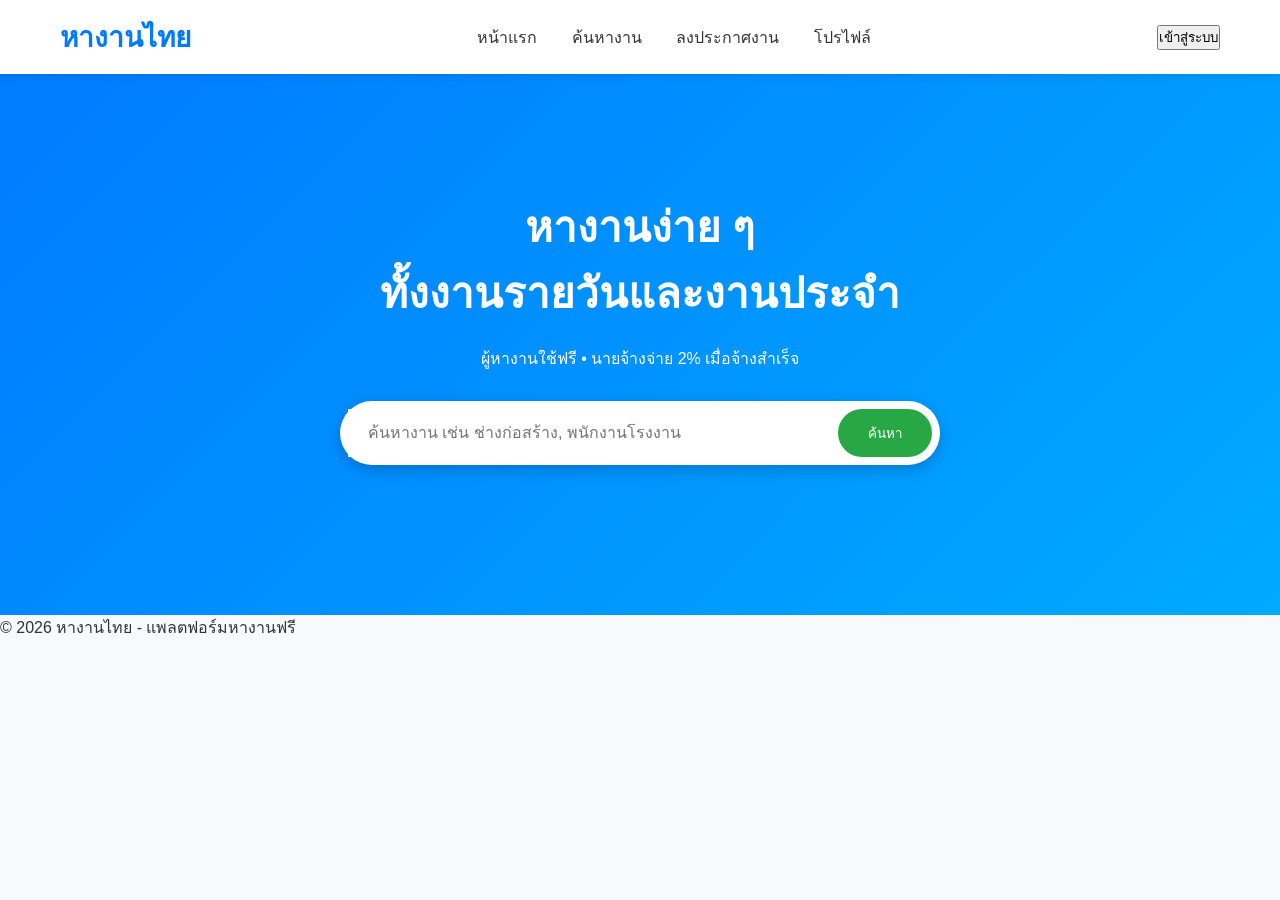
==== index.html @ 3a2a5c9d "Reset clean structure" ====
<!DOCTYPE html>
<html lang="th">
<head>
    <meta charset="UTF-8">
    <meta name="viewport" content="width=device-width, initial-scale=1.0">
    <title>หางานไทย - งานรายวันและงานประจำ</title>
    <link rel="stylesheet" href="css/style.css">
</head>
<body>
    <header>
        <nav>
            <div class="logo">หางานไทย</div>
            <div class="menu">
                <a href="index.html">หน้าแรก</a>
                <a href="jobs.html">ค้นหางาน</a>
                <a href="post-job.html">ลงประกาศงาน</a>
                <a href="profile.html">โปรไฟล์</a>
            </div>
            <div class="auth">
                <button onclick="showLogin()">เข้าสู่ระบบ</button>
            </div>
        </nav>
    </header>

    <main>
        <section class="hero">
            <h1>หางานง่าย ๆ<br>ทั้งงานรายวันและงานประจำ</h1>
            <p>ผู้หางานใช้ฟรี • นายจ้างจ่าย 2% เมื่อจ้างสำเร็จ</p>
            
            <div class="search-box">
                <input type="text" placeholder="ค้นหางาน เช่น ช่างก่อสร้าง, พนักงานโรงงาน">
                <button onclick="alert('กำลังค้นหา... (ระบบจำลอง)')">ค้นหา</button>
            </div>
        </section>
    </main>

    <footer>
        <p>© 2026 หางานไทย - แพลตฟอร์มหางานฟรี</p>
    </footer>

    <script src="js/script.js"></script>
</body>
</html>
---- css/style.css ----
* {
    margin: 0;
    padding: 0;
    box-sizing: border-box;
    font-family: 'Segoe UI', Tahoma, sans-serif;
}

body { background-color: #f8f9fa; color: #333; }

header {
    background: white;
    box-shadow: 0 2px 10px rgba(0,0,0,0.1);
    position: sticky;
    top: 0;
    z-index: 100;
}

nav {
    max-width: 1200px;
    margin: 0 auto;
    display: flex;
    justify-content: space-between;
    align-items: center;
    padding: 15px 20px;
}

.logo { font-size: 28px; font-weight: bold; color: #007bff; }

.menu a {
    margin: 0 15px;
    text-decoration: none;
    color: #333;
}

.hero {
    background: linear-gradient(135deg, #007bff, #00aaff);
    color: white;
    text-align: center;
    padding: 120px 20px;
}

.hero h1 { font-size: 42px; margin-bottom: 20px; }

.search-box {
    max-width: 600px;
    margin: 30px auto;
    display: flex;
    background: white;
    border-radius: 50px;
    padding: 8px;
    box-shadow: 0 5px 15px rgba(0,0,0,0.2);
}

.search-box input {
    flex: 1;
    padding: 15px 20px;
    border: none;
    outline: none;
    font-size: 16px;
}

.search-box button {
    background: #28a745;
    color: white;
    border: none;
    padding: 0 30px;
    border-radius: 50px;
    cursor: pointer;
}
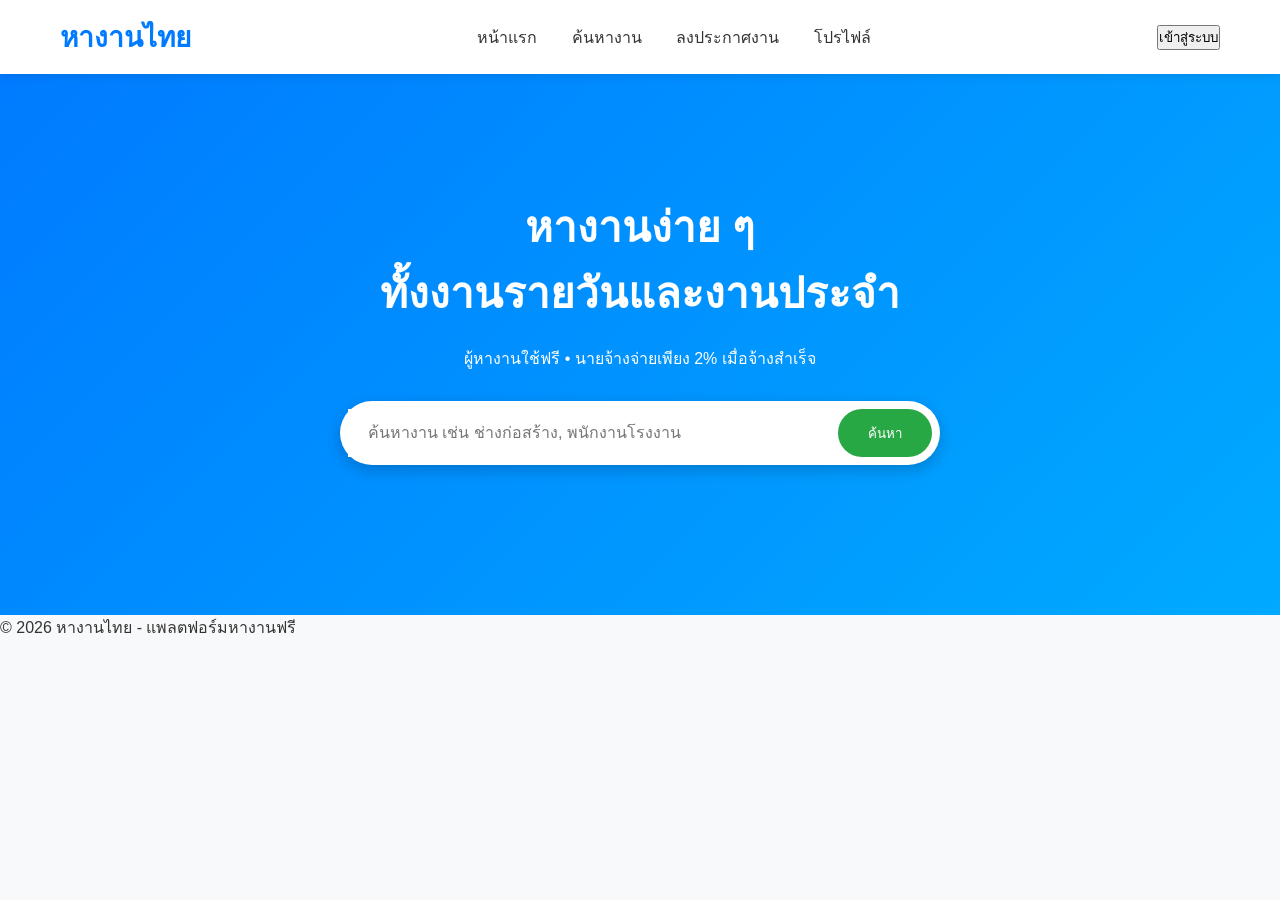
==== commit 83a57f3d: "ขั้น 8: เพิ่มระบบค้นหาและประกาศงาน" ====
--- a/index.html
+++ b/index.html
@@ -22,17 +22,15 @@
         </nav>
     </header>
 
-    <main>
-        <section class="hero">
-            <h1>หางานง่าย ๆ<br>ทั้งงานรายวันและงานประจำ</h1>
-            <p>ผู้หางานใช้ฟรี • นายจ้างจ่าย 2% เมื่อจ้างสำเร็จ</p>
-            
-            <div class="search-box">
-                <input type="text" placeholder="ค้นหางาน เช่น ช่างก่อสร้าง, พนักงานโรงงาน">
-                <button onclick="alert('กำลังค้นหา... (ระบบจำลอง)')">ค้นหา</button>
-            </div>
-        </section>
-    </main>
+    <section class="hero">
+        <h1>หางานง่าย ๆ<br>ทั้งงานรายวันและงานประจำ</h1>
+        <p>ผู้หางานใช้ฟรี • นายจ้างจ่ายเพียง 2% เมื่อจ้างสำเร็จ</p>
+        
+        <div class="search-box">
+            <input type="text" id="homeSearch" placeholder="ค้นหางาน เช่น ช่างก่อสร้าง, พนักงานโรงงาน">
+            <button onclick="goToJobs()">ค้นหา</button>
+        </div>
+    </section>
 
     <footer>
         <p>© 2026 หางานไทย - แพลตฟอร์มหางานฟรี</p>
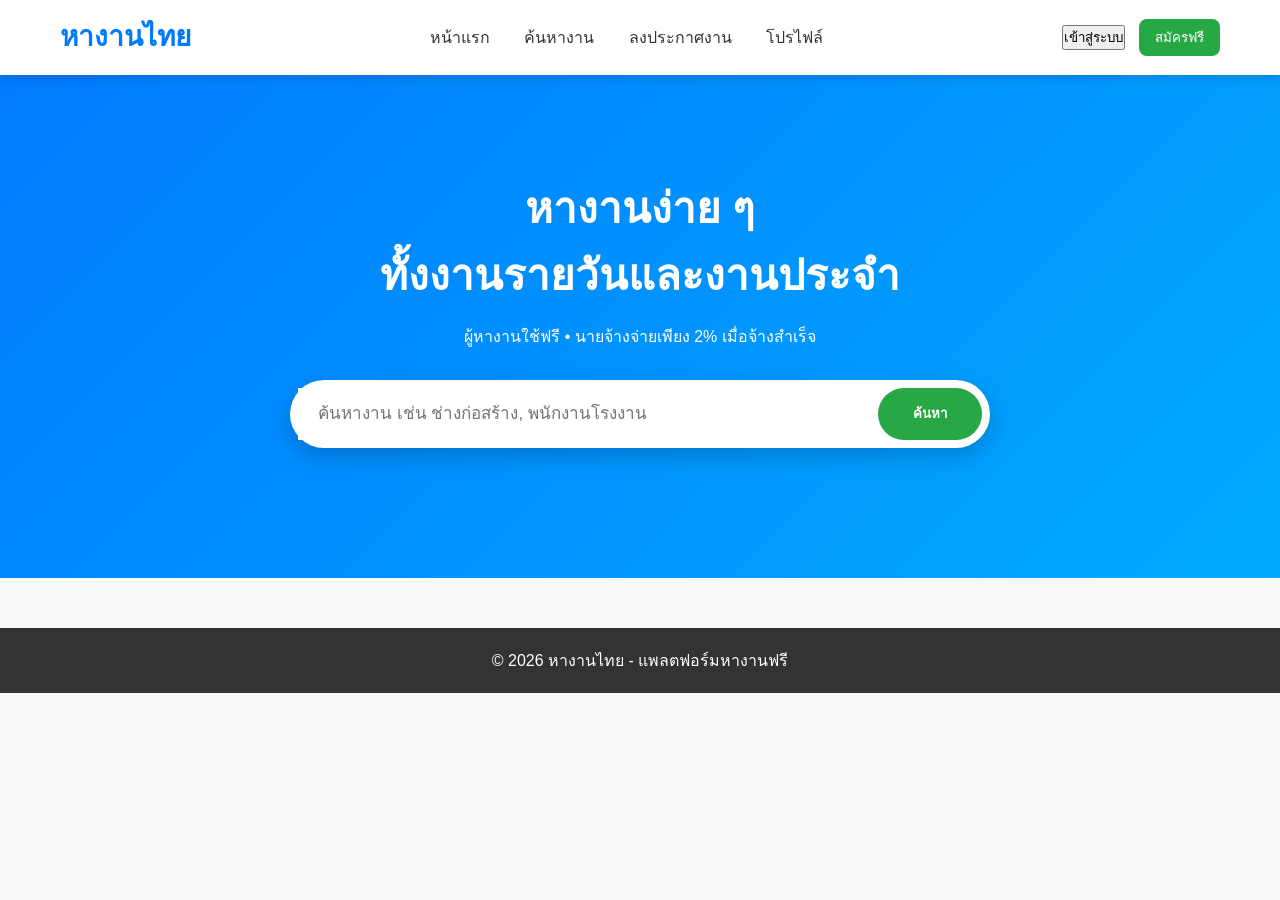
==== commit b66db2e3: "ขั้น 11: ปรับระบบ Login + เมนูไดนามิก" ====
--- a/index.html
+++ b/index.html
@@ -8,18 +8,20 @@
 </head>
 <body>
     <header>
-        <nav>
-            <div class="logo">หางานไทย</div>
-            <div class="menu">
-                <a href="index.html">หน้าแรก</a>
-                <a href="jobs.html">ค้นหางาน</a>
-                <a href="post-job.html">ลงประกาศงาน</a>
-                <a href="profile.html">โปรไฟล์</a>
-            </div>
-            <div class="auth">
-                <button onclick="showLogin()">เข้าสู่ระบบ</button>
-            </div>
-        </nav>
+        <header>
+    <nav>
+        <div class="logo">หางานไทย</div>
+        <div class="menu">
+            <a href="index.html">หน้าแรก</a>
+            <a href="jobs.html">ค้นหางาน</a>
+            <a href="post-job.html">ลงประกาศงาน</a>
+            <a href="profile.html">โปรไฟล์</a>
+        </div>
+        <div class="auth" id="authSection">
+            <!-- JavaScript จะเปลี่ยนส่วนนี้ -->
+        </div>
+    </nav>
+</header>
     </header>
 
     <section class="hero">
--- a/css/style.css
+++ b/css/style.css
@@ -5,7 +5,11 @@
     font-family: 'Segoe UI', Tahoma, sans-serif;
 }
 
-body { background-color: #f8f9fa; color: #333; }
+body {
+    background-color: #f8f9fa;
+    color: #333;
+    line-height: 1.6;
+}
 
 header {
     background: white;
@@ -24,46 +28,90 @@
     padding: 15px 20px;
 }
 
-.logo { font-size: 28px; font-weight: bold; color: #007bff; }
+.logo {
+    font-size: 28px;
+    font-weight: bold;
+    color: #007bff;
+}
 
 .menu a {
     margin: 0 15px;
     text-decoration: none;
     color: #333;
+    font-weight: 500;
+}
+
+.menu a:hover {
+    color: #007bff;
 }
 
 .hero {
     background: linear-gradient(135deg, #007bff, #00aaff);
     color: white;
     text-align: center;
-    padding: 120px 20px;
+    padding: 100px 20px;
 }
 
-.hero h1 { font-size: 42px; margin-bottom: 20px; }
+.hero h1 {
+    font-size: 42px;
+    margin-bottom: 15px;
+}
 
 .search-box {
-    max-width: 600px;
+    max-width: 700px;
     margin: 30px auto;
     display: flex;
     background: white;
     border-radius: 50px;
     padding: 8px;
-    box-shadow: 0 5px 15px rgba(0,0,0,0.2);
+    box-shadow: 0 8px 25px rgba(0,0,0,0.2);
 }
 
 .search-box input {
     flex: 1;
-    padding: 15px 20px;
+    padding: 16px 20px;
     border: none;
     outline: none;
-    font-size: 16px;
+    font-size: 17px;
 }
 
 .search-box button {
     background: #28a745;
     color: white;
     border: none;
-    padding: 0 30px;
+    padding: 0 35px;
     border-radius: 50px;
     cursor: pointer;
+    font-weight: bold;
+}
+
+.job-card {
+    background: white;
+    padding: 25px;
+    margin: 15px 0;
+    border-radius: 12px;
+    box-shadow: 0 4px 15px rgba(0,0,0,0.1);
+    transition: 0.3s;
+}
+
+.job-card:hover {
+    transform: translateY(-5px);
+    box-shadow: 0 12px 25px rgba(0,0,0,0.15);
+}
+
+.apply-btn {
+    background: #28a745;
+    color: white;
+    border: none;
+    padding: 10px 20px;
+    border-radius: 8px;
+    cursor: pointer;
+}
+
+footer {
+    text-align: center;
+    padding: 20px;
+    background: #333;
+    color: white;
+    margin-top: 50px;
 }
